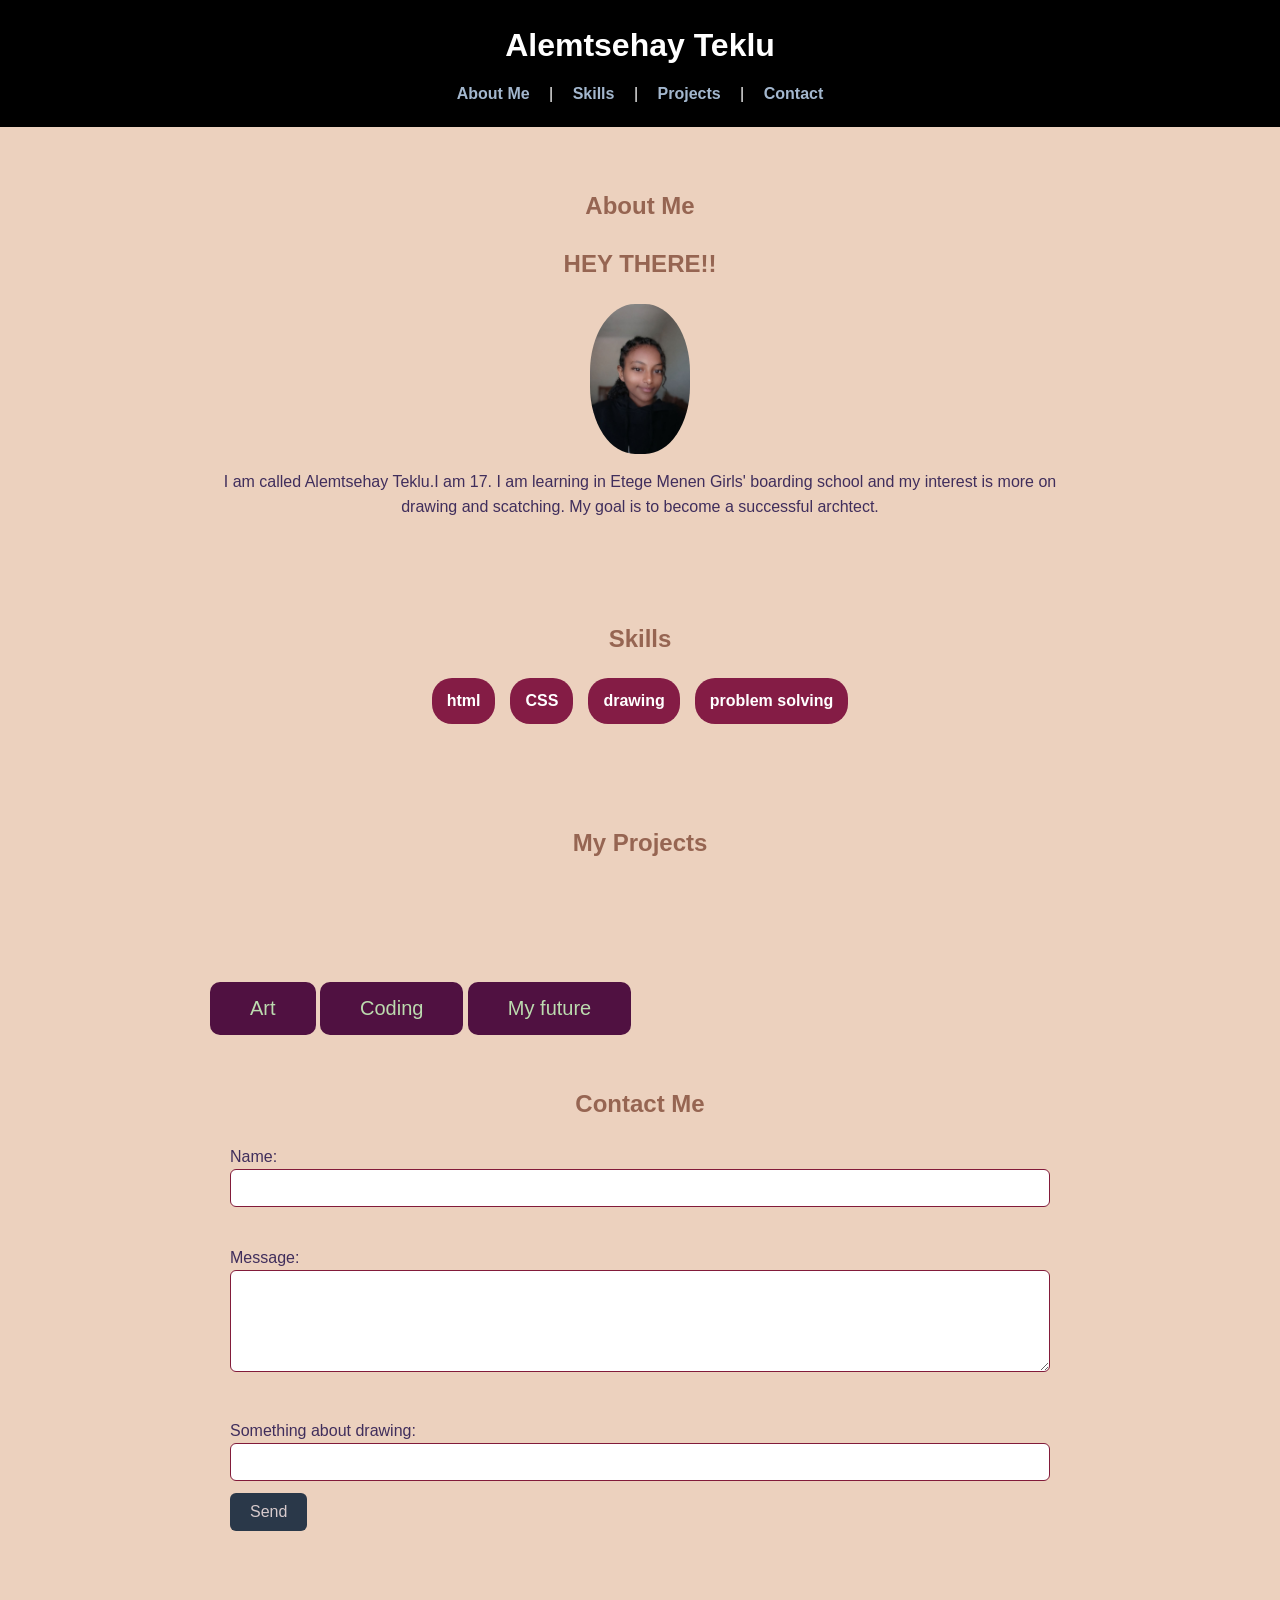
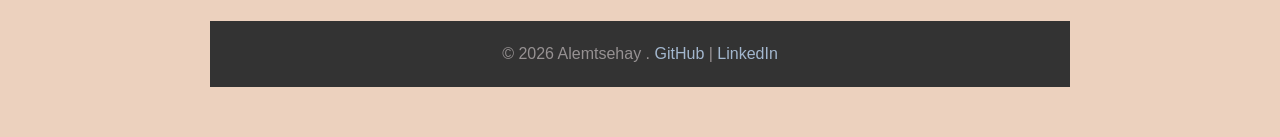
==== index.html @ 87200034 "Add files via upload" ====
<!DOCTYPE html>
<html lang="en">
<head>
  <meta charset="UTF-8">
  <meta name="viewport" content="width=device-width, initial-scale=1.0">
  <title>Alemtsehay Teklu Portfolio</title>
  <style>
.project-btn {
    background-color: rgb(68, 68, 114);
    color: white;
    padding: 10px 20px;
    text-decoration: none;
    border-radius: 5px;
}
</style>
  
<link rel="stylesheet" href="style.css">
</head>
<body>
    


  <!-- Header -->
  <header>
    <h1>Alemtsehay Teklu</h1>
    <nav>
      <a href="#about">About Me</a> |
      <a href="#skills">Skills</a> |
      <a href="#projects">Projects</a> |
      <a href="#contact">Contact</a>
    </nav>
  </header>

  <!-- About Me -->
  <section id="about">
    <h2>About Me</h2>
    <h2>HEY THERE!!</h2>
    <img src="p.jpg" alt="Alemtsehay Teklu">
    <p>I am called Alemtsehay Teklu.I am 17. I am learning in Etege Menen Girls' boarding school and my interest is more on drawing and scatching. My goal is to become a successful archtect.</p>
  </section>

  <!-- Skills -->
  <section id="skills">
    <h2>Skills</h2>
    <ul>
      <li>html</li>
      <li>CSS</li>
      <li>drawing</li>
      <li>problem solving</li>
    </ul>
</section>
<!-- Projects -->
 <section id="projects">
  <h2>My Projects</h2>
  
</section>
        <section>
  <button onclick="location.href='project1.html'">Art</button>
<button onclick="location.href='project2.html'">Coding</button>
<button onclick="location.href='project3.html'">My future</button>
<style>
button {
  padding: 15px 40px;
  font-size: 20px;
  background-color: #501141;
  color: rgb(188, 219, 175);
  border: none;
  border-radius: 10px;
  cursor: pointer;
}

button:hover {
  background-color: #261f1f;
}
<div style="text-align: center;">
  <button>My art</button>
  <button>Coding</button>
  <button>Problem solving</button>
</div>
.box {
  width: 300px;
  margin: 0 auto;
  padding: 20px;
  background-color: lightgray;
  text-align: center;
  <img src="project-image.jpg" width="200" height="150" alt="Project Image">
}
<div>
 
  <h3>Project 1</h3>
  <img src="p2.jpg" width="80" alt="Art form">
  <button onclick="alert('Opening Project 1')">project 1</button>
</div>
<div class="box">
  <img src="p2.jpg" width="80" height="90" alt="Art form">
</div>
</style>
</div>





<script>

</script>
 <!-- Contact -->
  <section id="contact">
    <h2>Contact Me</h2>
    <form>
      <label for="name">Name:</label><br>
      <input type="text" id="name" name="name" required><br><br>
 <label for="Age and school leve">Message:</label><br>
      <textarea id="message" name="message" rows="5" required></textarea><br><br>
      <label for="text">Something about drawing:</label><br>
      <input type="text" id="" name="" required> 


      <button type="submit">Send</button>
    </form>
  </section>

  <!-- Footer -->
  <footer>
    <p>&copy; 2026 Alemtsehay .  <a href="#">GitHub</a> | <a href="#">LinkedIn</a></p>
  </footer>

</body>
</html>
---- style.css ----
html {
  margin: 0;
  padding: 0;
  height: 100%;
}

.navbar {
  position: fixed;
  top: 0;
  left: 0;
  width: 100%;
  height: 60px;
  background: #222;
  color: #fff;
  display: flex;
  align-items: center;
  padding: 0 20px;
  z-index: 2;
}

.background {
  position: fixed;
  top: 60px;
  left: 0;
  width: 100%;
  height: calc(100% - 60px);
  background: url('your-background-image.jpg') no-repeat center center fixed;
  background-size: cover;
  filter: blur(15px);
  z-index: 0;
}

.content {
  position: relative;
  top: 60px;
  z-index: 1;
  padding: 20px;
  color: #000000;
}

  .intro-projects {
  display: flex;
  justify-content: center;
  gap: 15px;
  margin-top: 20px;
}

.intro-projects img {
  width: 120px;
  height: auto;
  border-radius: 8px;
  transition: transform 0.3s;
}

.intro-projects img:hover {
  transform: scale(1.1);
}
    /* Reset & Base Styles */
    * {
      box-sizing: border-box;
      margin: 0;
      padding: 0;
    }

    html {
      scroll-behavior: smooth;
    }

    body {
      font-family: Areal, sans-serif;
      line-height: 1.6;
      background:lab(53.07% 34.55 51.53 / 0.295);
      color: #402e5c;
    }

    a {
      text-decoration: none;
      color: #a3b7ce;
    }

    a:hover {
      color: #362424;
    }

    /* Header */
    header {
      background:black;
      color: white;
      padding: 20px 0;
      text-align: center;
    }

    header h1 {
      margin-bottom: 10px;
      font-size: 2rem;
    }

    nav a {
      margin: 0 15px;
      font-weight: bold;
      font-size: 1rem;
    }

    nav a:hover {
      text-decoration: underline;
    }

    /* Sections */
    section {
      padding: 50px 20px;
      max-width: 900px;
      margin: auto;
    }

    section h2 {
      margin-bottom: 20px;
      color: #966552;
      font-size: 1.5rem;
      text-align: center;
    }

    /* About Me */
    #about img {
      width: 100px;
      border-radius: 45%;
      display: block;
      margin: 15px auto;
    }

    #about  {
      text-align: center;
      margin-top: 10px;
      font-size: 1rem;
    }

    /* Skills */
    #skills ul {
      list-style: none;
      display: flex;
      flex-wrap: wrap;
      justify-content: center;
      gap: 15px;
      padding: 0;
    }

    #skills li {
      background: #841c45;
      color: white;
      padding: 10px 15px;
      border-radius: 20px;
      font-weight: bold;
    }

    /* Projects */
    .project-container {
      display: flex;
      flex-wrap: wrap;
      gap: 20px;
      justify-content: center;
    }

    .project-card {
      background: #a2a4bb46;
      border-radius: 8px;
      box-shadow: 0 2px 8px rgba(0,0,0,0.1);
      padding: 10px;
      width: 220px;
      text-align: center;
      transition: transform 0.3s, box-shadow 0.3s;
    }

    .project-card img {
      width:80%;
      border-radius: 6px;
    }

    .project-card h3 {
      margin-top: 10px;
      font-size: 1.1rem;
    }

    .project-card:hover {
      transform: translateY(-5px);
      box-shadow: 0 5px 15px rgba(0,0,0,0.2);
      .box {
  width: 300px;
  margin: 0 auto;
  padding: 20px;
  background-color: rgb(72, 28, 114);
  text-align: center;
  <img src="p2.jpg" width="80" height="60" alt="Art form">
}
    }

    /* Contact Form */
    form input, form textarea {
      width: 100%;
      padding: 10px;
      margin-bottom: 12px;
      border: 1px solid #821b3a;
      border-radius: 6px;
      font-size: 14px;
    }

    form button {
      background: #2a3849;
      color: rgb(216, 203, 205);
      padding: 10px 20px;
      border: none;
      border-radius: 6px;
      cursor: pointer;
      font-size: 1rem;
    }

    form button:hover {
      background: #39404b;
    }

    /* Footer */
    footer {
      background: #333;
      color: rgba(248, 238, 240, 0.507);
      text-align: center;
      padding: 20px 0;
      margin-top: 40px;
    }

    /* Responsive Design */
    @media (max-width: 768px) {
      header h1 {
        font-size: 1.5rem;
      }
      nav a {
        margin: 0 10px;
        font-size: 0.9rem;
      }
      .project-card {
        width: 100%;
        max-width: 300px;
      }
      #skills ul {
        flex-direction: column;
        gap: 10px;
      }
    }
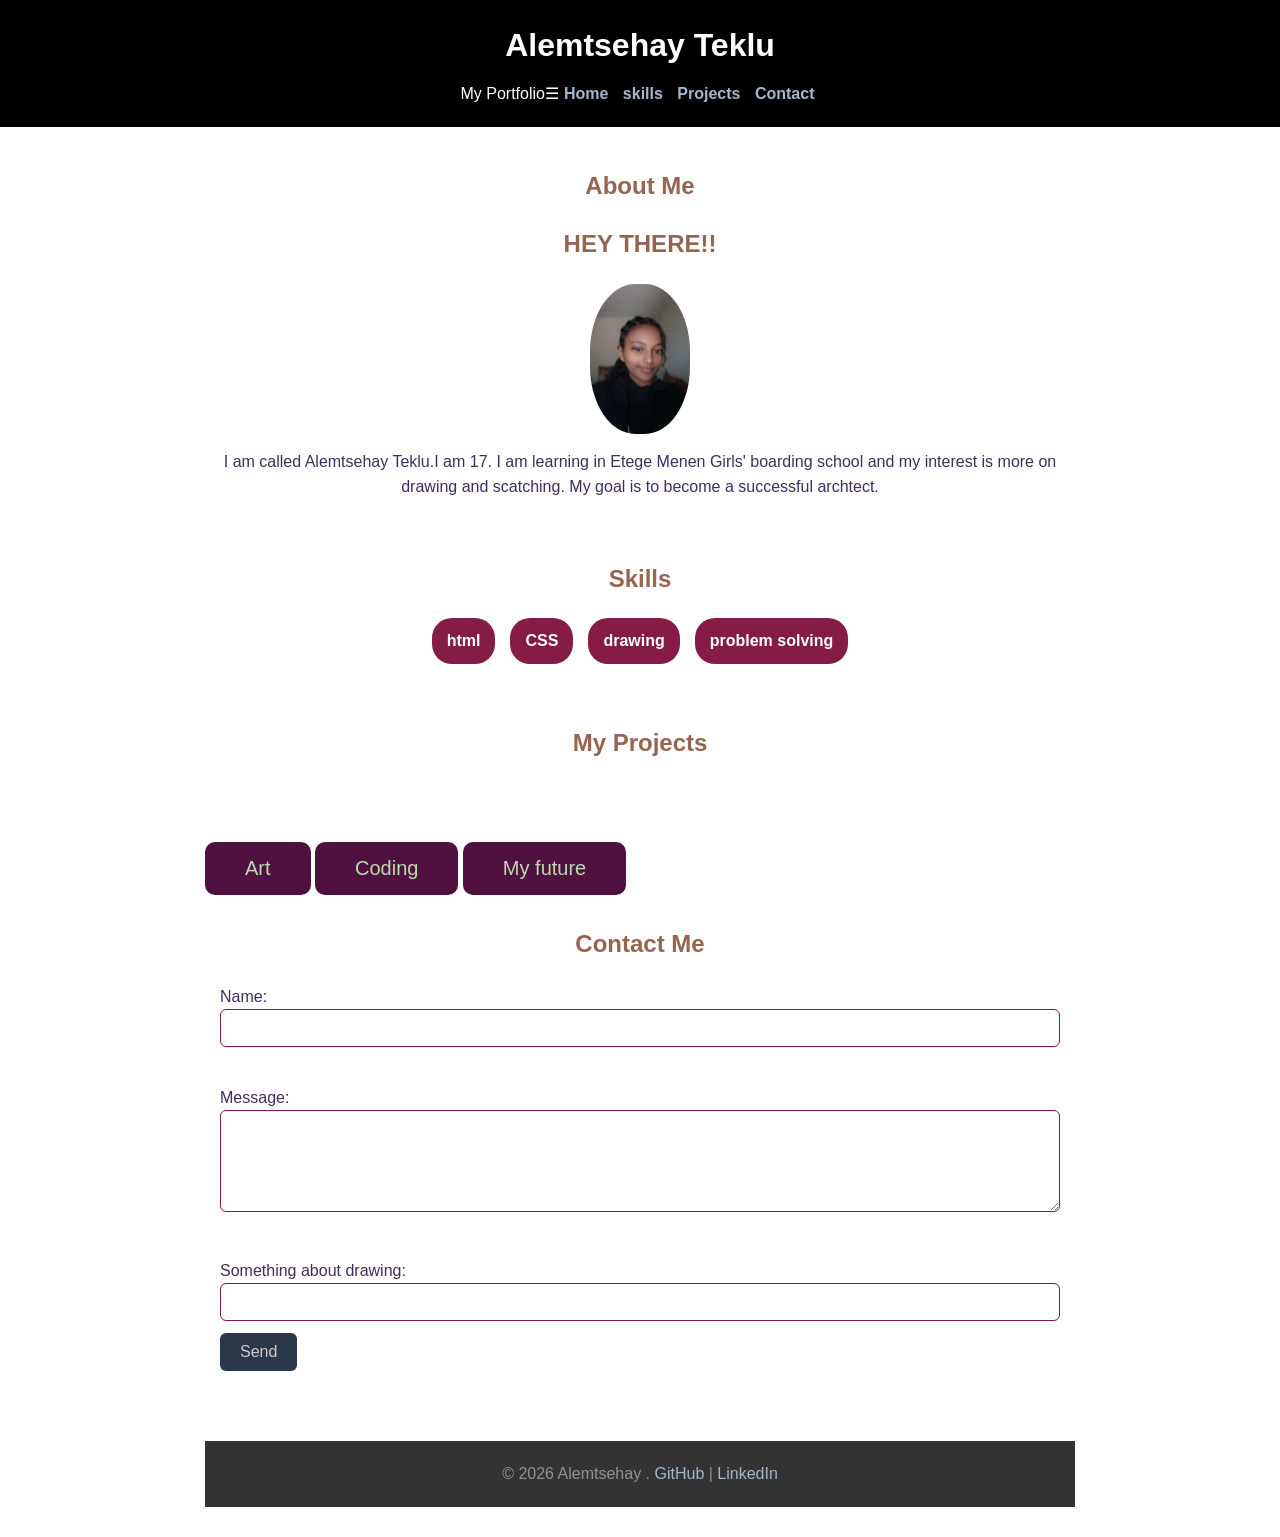
==== commit 373864b8: "Refactor index.html structure and styles" ====
--- a/index.html
+++ b/index.html
@@ -20,18 +20,22 @@
     
 
 
-  <!-- Header -->
   <header>
     <h1>Alemtsehay Teklu</h1>
     <nav>
-      <a href="#about">About Me</a> |
-      <a href="#skills">Skills</a> |
-      <a href="#projects">Projects</a> |
-      <a href="#contact">Contact</a>
+      <nav class="nav">
+  <div class="logo">My Portfolio</div>
+  <div class="menu-toggle" id="menu-toggle">☰</div>
+  <div class="nav-links" id="nav-links">
+    <a href="#home">Home</a>
+    <a href="skills">skills</a>
+    <a href="#projects">Projects</a>
+    <a href="#contact">Contact</a>
+  </div>
+</nav>
     </nav>
   </header>
-
-  <!-- About Me -->
+  
   <section id="about">
     <h2>About Me</h2>
     <h2>HEY THERE!!</h2>
--- a/style.css
+++ b/style.css
@@ -39,10 +39,9 @@
 }
 
   .intro-projects {
-  display: flex;
-  justify-content: center;
+  display: grid;
+  grid-template-columns: repeat(3, 1fr);
   gap: 15px;
-  margin-top: 20px;
 }
 
 .intro-projects img {
@@ -55,7 +54,7 @@
 .intro-projects img:hover {
   transform: scale(1.1);
 }
-    /* Reset & Base Styles */
+    
     * {
       box-sizing: border-box;
       margin: 0;
@@ -69,9 +68,14 @@
     body {
       font-family: Areal, sans-serif;
       line-height: 1.6;
-      background:lab(53.07% 34.55 51.53 / 0.295);
+      background: rgba (53.07% 34.55 51.53 / 0.295);
       color: #402e5c;
     }
+      img {
+  max-width: 100%;
+  height: auto;
+}
+
 
     a {
       text-decoration: none;
@@ -82,7 +86,6 @@
       color: #362424;
     }
 
-    /* Header */
     header {
       background:black;
       color: white;
@@ -99,13 +102,14 @@
       margin: 0 15px;
       font-weight: bold;
       font-size: 1rem;
+      
     }
 
     nav a:hover {
       text-decoration: underline;
     }
 
-    /* Sections */
+    
     section {
       padding: 50px 20px;
       max-width: 900px;
@@ -119,7 +123,6 @@
       text-align: center;
     }
 
-    /* About Me */
     #about img {
       width: 100px;
       border-radius: 45%;
@@ -133,7 +136,6 @@
       font-size: 1rem;
     }
 
-    /* Skills */
     #skills ul {
       list-style: none;
       display: flex;
@@ -150,8 +152,6 @@
       border-radius: 20px;
       font-weight: bold;
     }
-
-    /* Projects */
     .project-container {
       display: flex;
       flex-wrap: wrap;
@@ -164,24 +164,31 @@
       border-radius: 8px;
       box-shadow: 0 2px 8px rgba(0,0,0,0.1);
       padding: 10px;
-      width: 220px;
       text-align: center;
       transition: transform 0.3s, box-shadow 0.3s;
-    }
-
-    .project-card img {
-      width:80%;
-      border-radius: 6px;
+      flex: 1 1 280px;       
+      max-width: 300px;
+      display: flex;         
+      flex-direction: column;
+      justify-content: space-between;
+}
+
+.project-card img {
+  width: 100%;
+  height: 180px;        
+  object-fit: cover;  
+}
     }
 
     .project-card h3 {
-      margin-top: 10px;
-      font-size: 1.1rem;
-    }
+  font-size: 1.2rem;
+  text-align: center;
+  margin: 10px 0;
+}
 
     .project-card:hover {
-      transform: translateY(-5px);
-      box-shadow: 0 5px 15px rgba(0,0,0,0.2);
+  transform: translateY(-5px);
+  box-shadow: 0 5px 15px rgba(0,0,0,0.2);
       .box {
   width: 300px;
   margin: 0 auto;
@@ -191,8 +198,7 @@
   <img src="p2.jpg" width="80" height="60" alt="Art form">
 }
     }
-
-    /* Contact Form */
+        
     form input, form textarea {
       width: 100%;
       padding: 10px;
@@ -216,7 +222,6 @@
       background: #39404b;
     }
 
-    /* Footer */
     footer {
       background: #333;
       color: rgba(248, 238, 240, 0.507);
@@ -225,7 +230,7 @@
       margin-top: 40px;
     }
 
-    /* Responsive Design */
+  
     @media (max-width: 768px) {
       header h1 {
         font-size: 1.5rem;
@@ -240,7 +245,36 @@
       }
       #skills ul {
         flex-direction: column;
-        gap: 10px;
-      }
-    }
-  +        gap: 10px
+  }
+
+  .project-card {
+    width: 100%;
+    max-width: 90%;
+  }
+}
+    flex-direction: column;
+    align-items: center;
+
+
+  .navbar {
+    flex-direction: column;
+    height: auto;
+    padding: 10px;
+  }
+
+  nav {
+    display: flex;
+    flex-wrap: wrap;
+    justify-content: center;
+  }
+
+  nav a {
+    margin: 5px;
+  }
+
+  section {
+    padding: 30px 15px;
+  }
+}
+    }
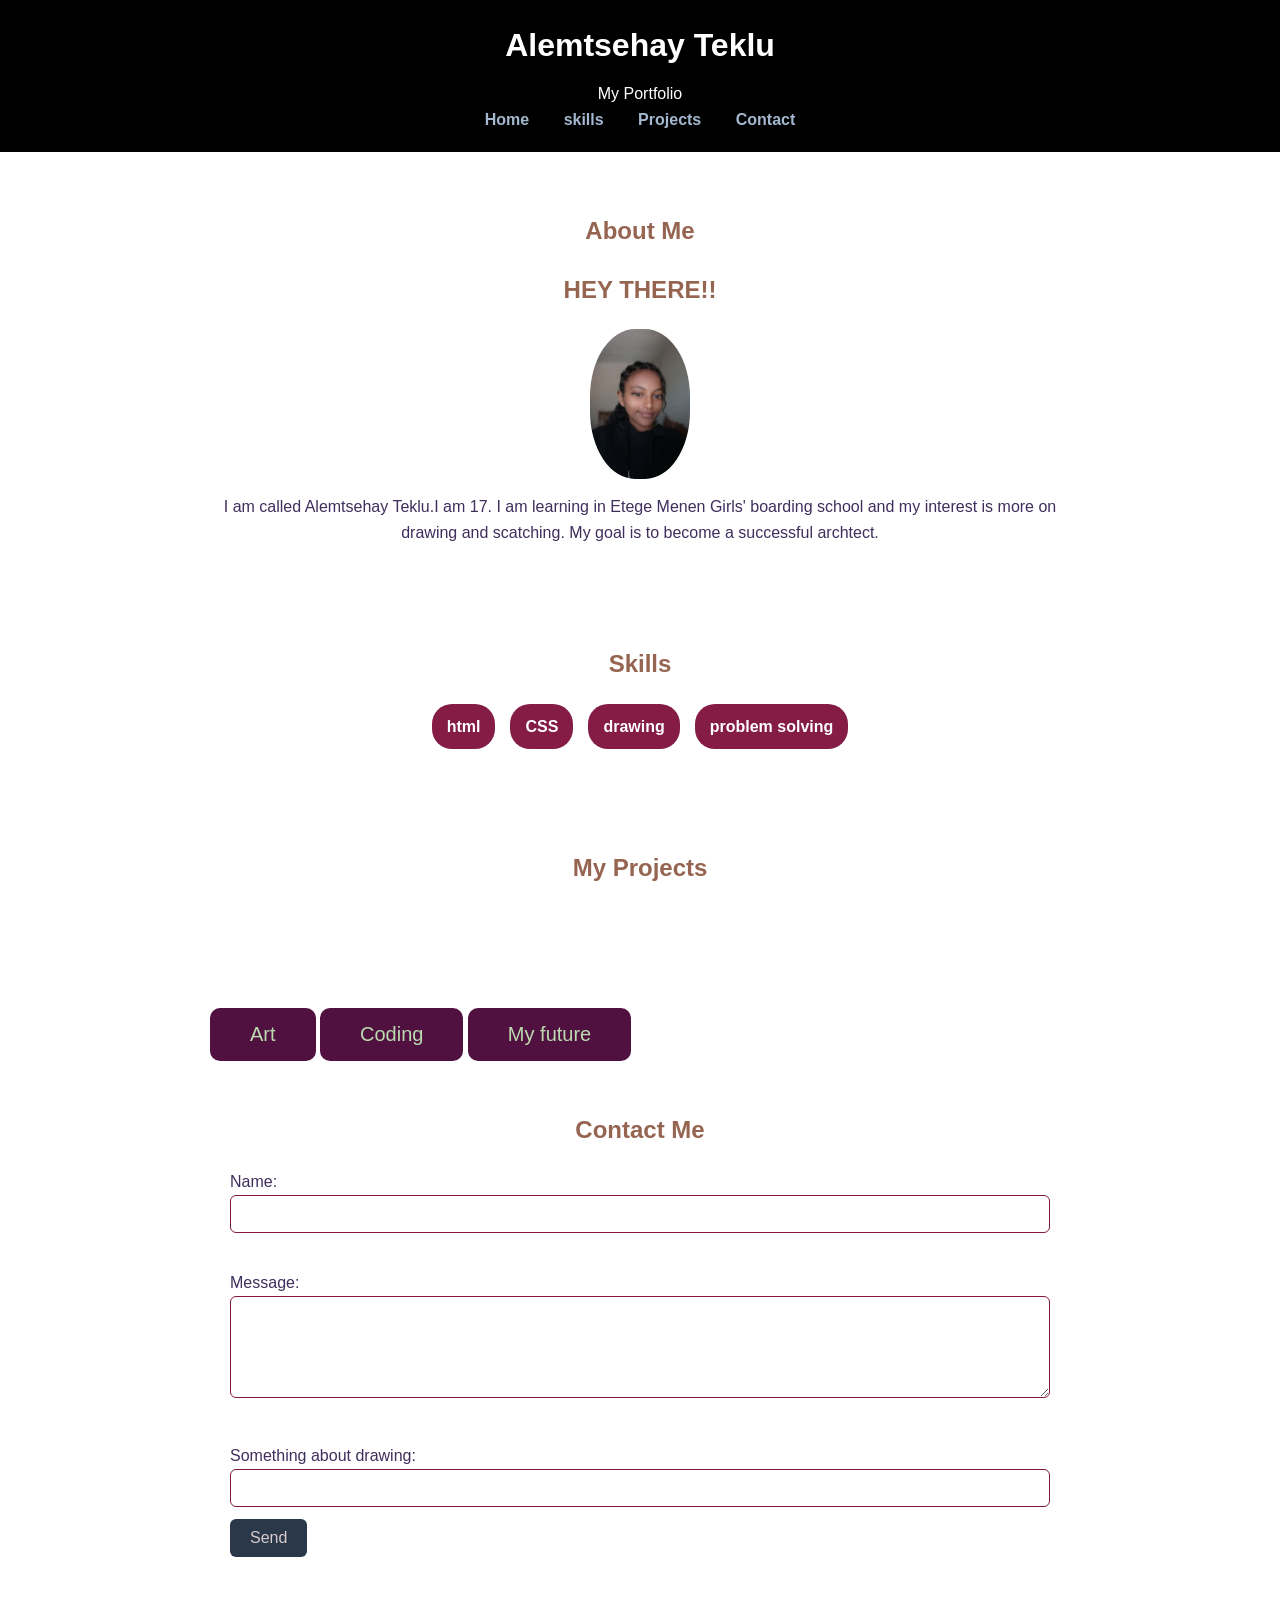
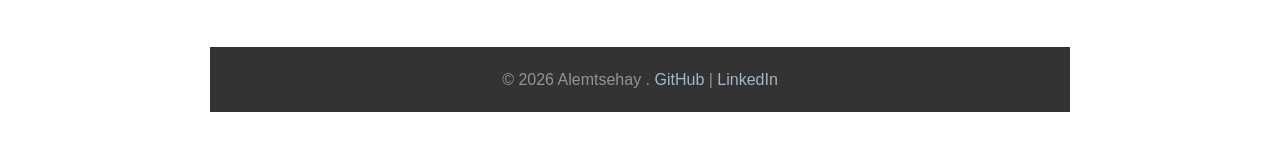
==== commit 0f0c0f61: "Fix HTML formatting and structure" ====
--- a/index.html
+++ b/index.html
@@ -25,8 +25,6 @@
     <nav>
       <nav class="nav">
   <div class="logo">My Portfolio</div>
-  <div class="menu-toggle" id="menu-toggle">☰</div>
-  <div class="nav-links" id="nav-links">
     <a href="#home">Home</a>
     <a href="skills">skills</a>
     <a href="#projects">Projects</a>
--- a/style.css
+++ b/style.css
@@ -246,7 +246,6 @@
       #skills ul {
         flex-direction: column;
         gap: 10px
-  }
 
   .project-card {
     width: 100%;
